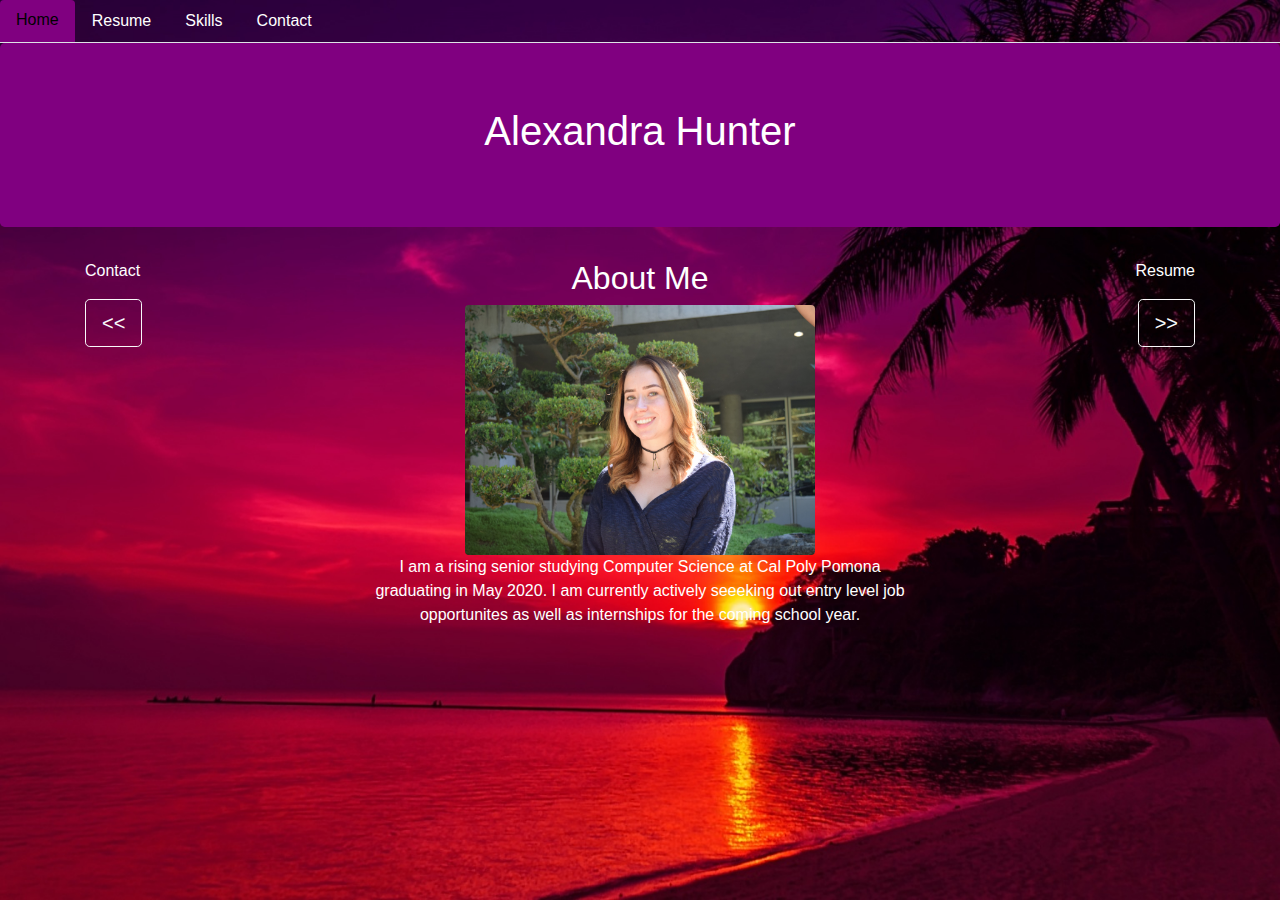
==== index.html @ 287e0bcd "Add files via upload" ====
<!DOCTYPE html>
<html lang="en">
<head>
    <meta charset="UTF-8">
    <meta name="viewport" content="width=device-width, initial-scale=1.0">
    <meta http-equiv="X-UA-Compatible" content="ie=edge">
    <link rel="stylesheet" href="https://stackpath.bootstrapcdn.com/bootstrap/4.3.1/css/bootstrap.min.css" integrity="sha384-ggOyR0iXCbMQv3Xipma34MD+dH/1fQ784/j6cY/iJTQUOhcWr7x9JvoRxT2MZw1T" crossorigin="anonymous">
    <link rel ="stylesheet" href="styles.css">
	<title>Home</title>
	<link rel="shortcut icon" href="img/corn.png" />
</head>
<body> <!--class="p-3 mb-2 bg-warning text-white"-->
    <nav class ="nav nav-tabs" id="nav">
        <a class="nav-link active" href="#" id="active">Home</a>
        <a class="nav-link" href="subpages/Resume.html" id="nonactive">Resume</a>
        <a class="nav-link" href="subpages/Skills.html" id="nonactive">Skills</a>
        <a class="nav-link" href="subpages/contact.html" id="nonactive">Contact</a>

    </nav>
    <section class ="jumbotron" id="jumbo">
        <h1 align="center">Alexandra Hunter</h1>
        <!--<p>Lorem ipsum dolor sit amet consectetur adipisicing elit. Ad repellat blanditiis provident quisquam mollitia animi ab, autem ullam maiores labore similique, voluptas magnam deleniti molestias perferendis vero quod illum cupiditate?</p>-->
    </section>
    <section class="container" id="ct">
	
        <div class="row">
            <div align="left" class="col">
			<p>Contact</p>
			<a class=" btn btn-outline-light btn-lg" href="subpages/Contact.html" role="button"><<</a>
            </div>
            <div align= "center" class="col-6">
				<h2 align="center">About Me</h2>
				<img src="img/HeadShot.jpg" class="rounded mx-auto d-block" alt="..." id="me">
                <p align="center">I am a rising senior studying Computer Science at Cal Poly Pomona graduating in May 2020. I am currently actively seeeking out entry level job opportunites as well as internships for the coming school year.</p>
            </div>
            <div align="right" class="col">
			<p>Resume</p>
			<a  class=" btn btn-outline-light btn-lg" href="subpages/Resume.html" role="button">>></a>
            </div>
        </div>
    </section>

    <script src="https://code.jquery.com/jquery-3.3.1.slim.min.js" integrity="sha384-q8i/X+965DzO0rT7abK41JStQIAqVgRVzpbzo5smXKp4YfRvH+8abtTE1Pi6jizo" crossorigin="anonymous"></script>
<script src="https://cdnjs.cloudflare.com/ajax/libs/popper.js/1.14.7/umd/popper.min.js" integrity="sha384-UO2eT0CpHqdSJQ6hJty5KVphtPhzWj9WO1clHTMGa3JDZwrnQq4sF86dIHNDz0W1" crossorigin="anonymous"></script>
<script src="https://stackpath.bootstrapcdn.com/bootstrap/4.3.1/js/bootstrap.min.js" integrity="sha384-JjSmVgyd0p3pXB1rRibZUAYoIIy6OrQ6VrjIEaFf/nJGzIxFDsf4x0xIM+B07jRM" crossorigin="anonymous"></script>


</body>
</html>
---- styles.css ----
body{
     
	background: url("img/backgroundPic.jpg") no-repeat center center fixed;
	 -webkit-background-size: cover;
  -moz-background-size: cover;
  background-size: cover;

}

#active{
	color: black;
	background-color: purple;
	border: black;
}
#jumbo{
	
	color: white;
	background-color: purple;
	border: black;
}


#ct{
	color: white;
}
#nonactive{
	color:white;

}
#mail{
	 height: 10%;
  width: 10%;
}
#divxyz{
	margin-bottom: 75px;
}
#resume{
	height: 100%;
  width: 75%;
}
#me{
	height: 250px;
  width: 350px;
}
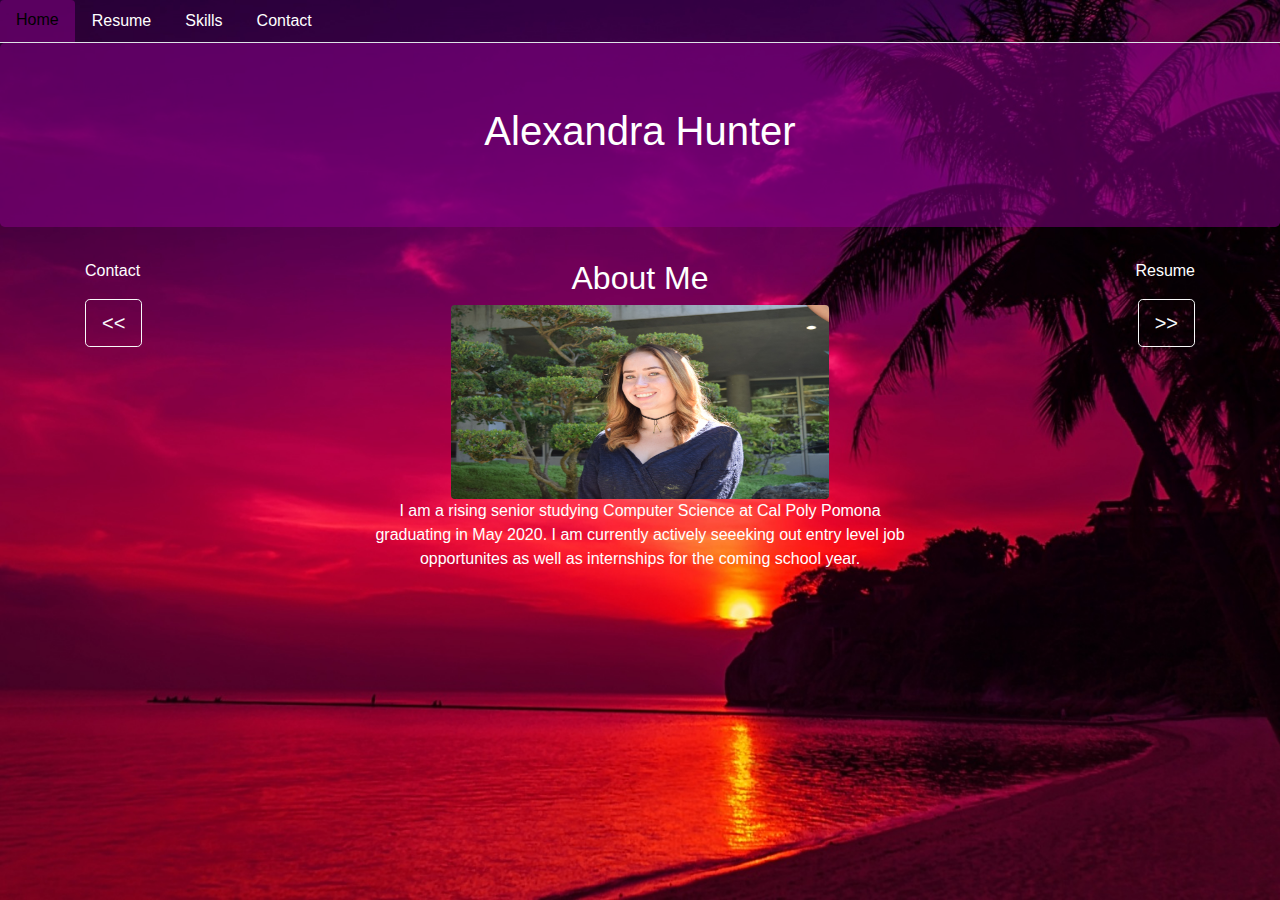
==== commit 62145834: "Update index.html" ====
--- a/index.html
+++ b/index.html
@@ -6,7 +6,7 @@
     <meta http-equiv="X-UA-Compatible" content="ie=edge">
     <link rel="stylesheet" href="https://stackpath.bootstrapcdn.com/bootstrap/4.3.1/css/bootstrap.min.css" integrity="sha384-ggOyR0iXCbMQv3Xipma34MD+dH/1fQ784/j6cY/iJTQUOhcWr7x9JvoRxT2MZw1T" crossorigin="anonymous">
     <link rel ="stylesheet" href="styles.css">
-	<title>Home</title>
+	<title>Alexandra Hunter</title>
 	<link rel="shortcut icon" href="img/corn.png" />
 </head>
 <body> <!--class="p-3 mb-2 bg-warning text-white"-->
@@ -26,11 +26,11 @@
         <div class="row">
             <div align="left" class="col">
 			<p>Contact</p>
-			<a class=" btn btn-outline-light btn-lg" href="subpages/Contact.html" role="button"><<</a>
+			<a class=" btn btn-outline-light btn-lg" href="subpages/contact.html" role="button"><<</a>
             </div>
             <div align= "center" class="col-6">
 				<h2 align="center">About Me</h2>
-				<img src="img/HeadShot.jpg" class="rounded mx-auto d-block" alt="..." id="me">
+				<img  align="center" src="img/HeadShot.jpg" class="rounded mx-auto d-block" alt="..." id="me">
                 <p align="center">I am a rising senior studying Computer Science at Cal Poly Pomona graduating in May 2020. I am currently actively seeeking out entry level job opportunites as well as internships for the coming school year.</p>
             </div>
             <div align="right" class="col">
@@ -46,4 +46,4 @@
 
 
 </body>
-</html>+</html>
--- a/styles.css
+++ b/styles.css
@@ -9,13 +9,13 @@
 
 #active{
 	color: black;
-	background-color: purple;
+	background-color: rgba(139,0,139,.5);
 	border: black;
 }
 #jumbo{
 	
 	color: white;
-	background-color: purple;
+	background-color: rgba(139,0,139,.5);
 	border: black;
 }
 
@@ -39,6 +39,6 @@
   width: 75%;
 }
 #me{
-	height: 250px;
-  width: 350px;
-}+	height: 50%;
+  width: 70%;
+}
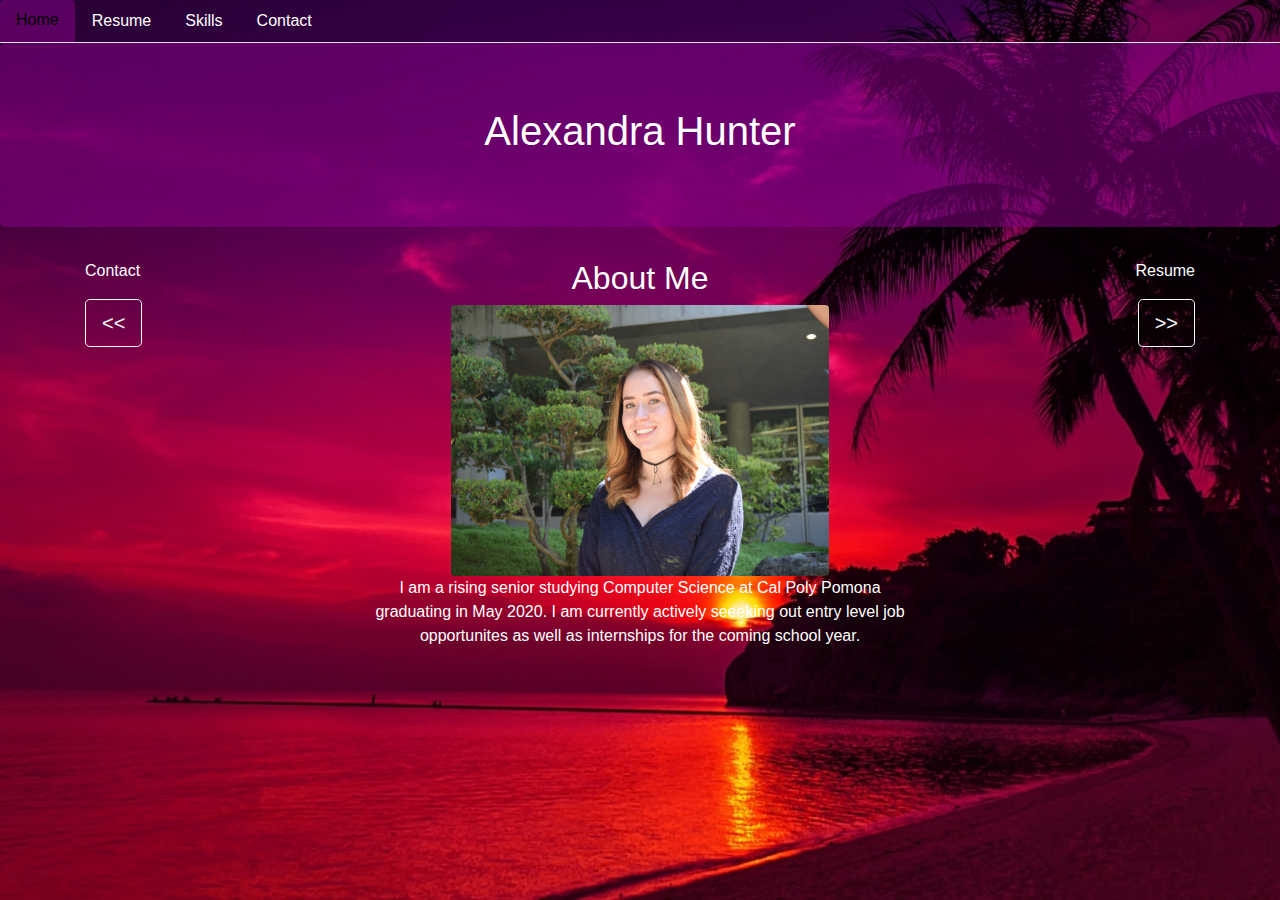
==== commit ea247bf7: "Update index.html" ====
--- a/index.html
+++ b/index.html
@@ -19,7 +19,7 @@
     </nav>
     <section class ="jumbotron" id="jumbo">
         <h1 align="center">Alexandra Hunter</h1>
-        <!--<p>Lorem ipsum dolor sit amet consectetur adipisicing elit. Ad repellat blanditiis provident quisquam mollitia animi ab, autem ullam maiores labore similique, voluptas magnam deleniti molestias perferendis vero quod illum cupiditate?</p>-->
+        <!--<p>Lodrem ipsum dolor sit amet consectetur adipisicing elit. Ad repellat blanditiis provident quisquam mollitia animi ab, autem ullam maiores labore similique, voluptas magnam deleniti molestias perferendis vero quod illum cupiditate?</p>-->
     </section>
     <section class="container" id="ct">
 	
--- a/styles.css
+++ b/styles.css
@@ -39,6 +39,6 @@
   width: 75%;
 }
 #me{
-	height: 50%;
+	height: 70%;
   width: 70%;
 }
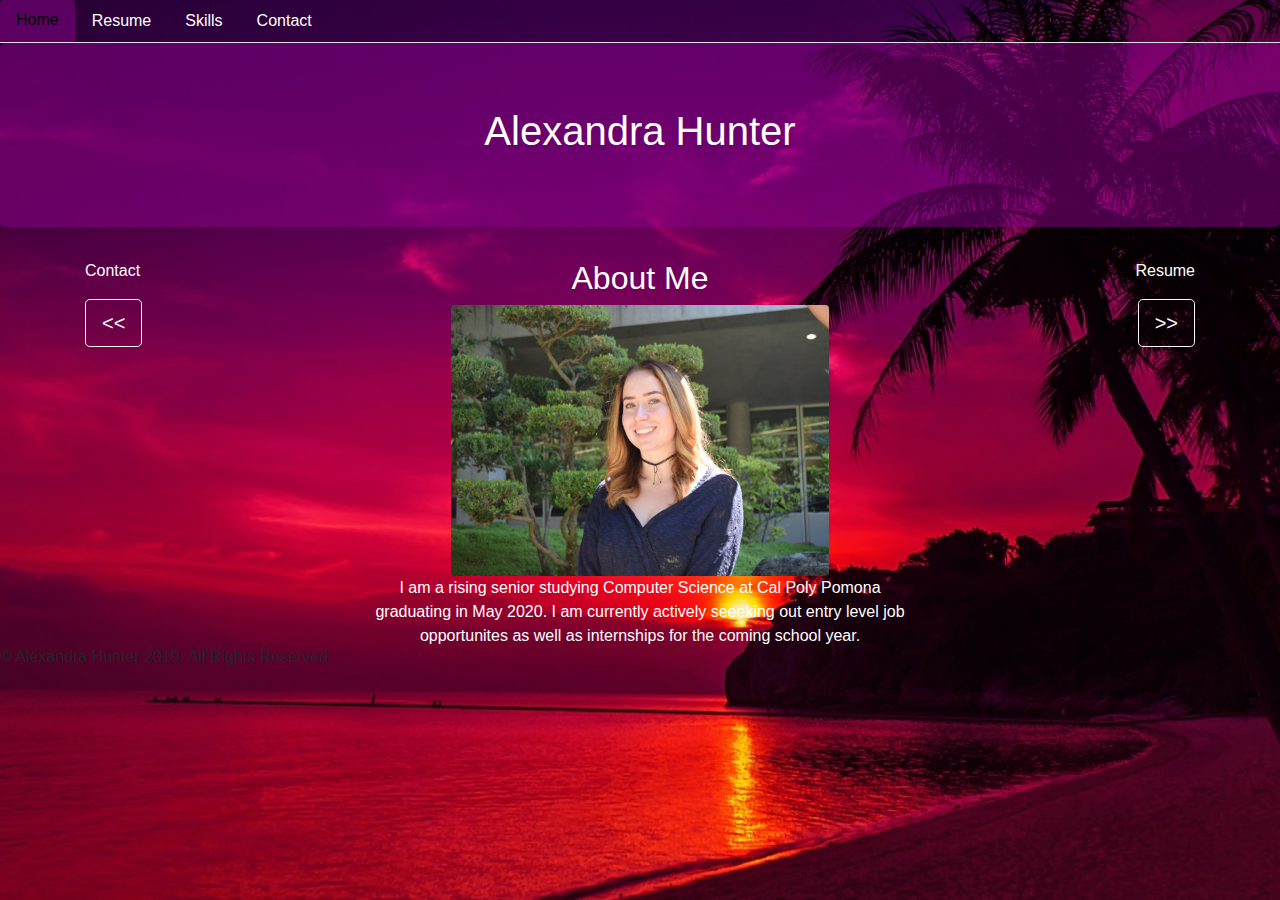
==== commit a93be6fe: "Update index.html" ====
--- a/index.html
+++ b/index.html
@@ -44,6 +44,6 @@
 <script src="https://cdnjs.cloudflare.com/ajax/libs/popper.js/1.14.7/umd/popper.min.js" integrity="sha384-UO2eT0CpHqdSJQ6hJty5KVphtPhzWj9WO1clHTMGa3JDZwrnQq4sF86dIHNDz0W1" crossorigin="anonymous"></script>
 <script src="https://stackpath.bootstrapcdn.com/bootstrap/4.3.1/js/bootstrap.min.js" integrity="sha384-JjSmVgyd0p3pXB1rRibZUAYoIIy6OrQ6VrjIEaFf/nJGzIxFDsf4x0xIM+B07jRM" crossorigin="anonymous"></script>
 
-
+	<div class="footer">&copy; Alexandra Hunter 2019. All Rights Reserved.</div>
 </body>
 </html>
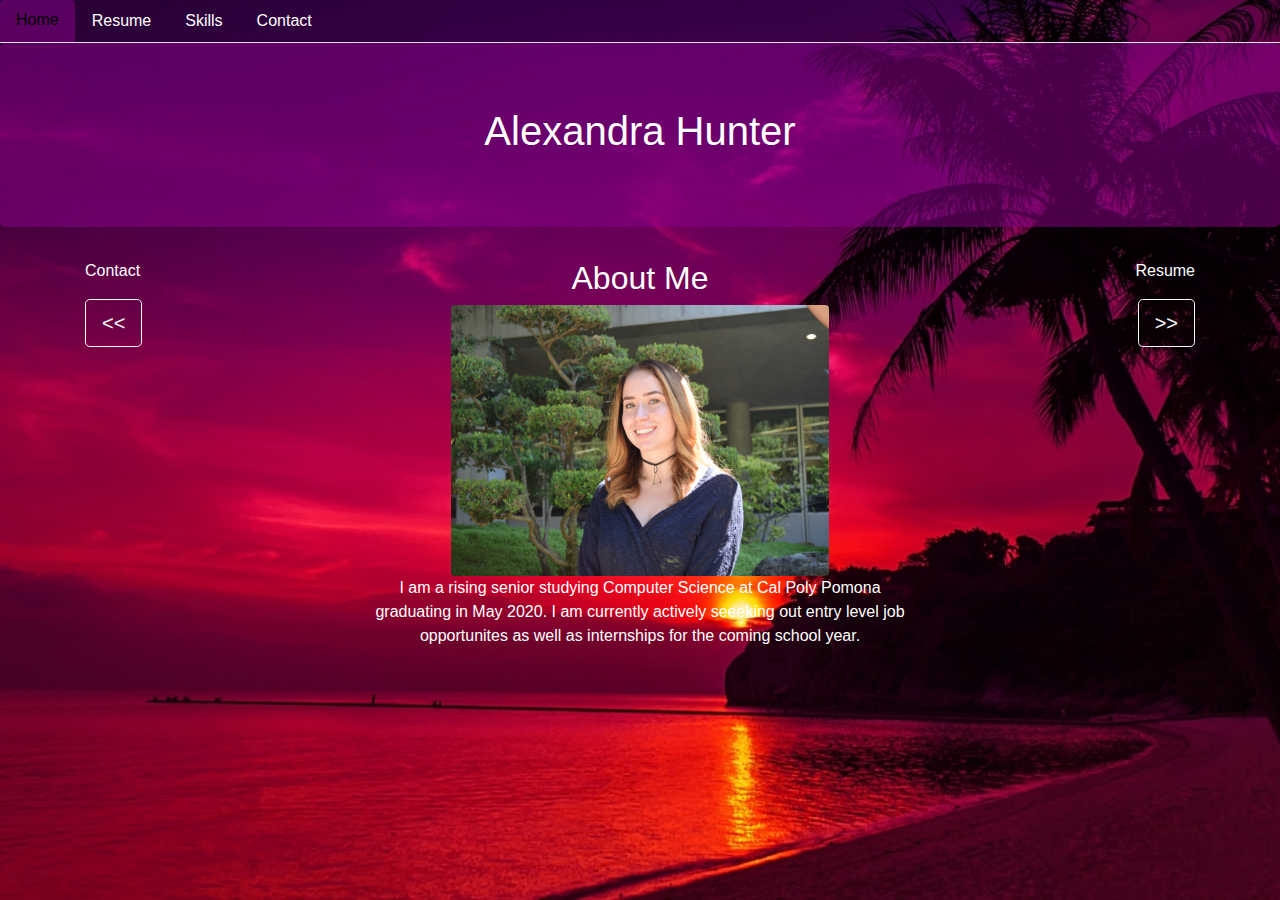
==== commit 139783c7: "Update index.html" ====
--- a/index.html
+++ b/index.html
@@ -44,6 +44,6 @@
 <script src="https://cdnjs.cloudflare.com/ajax/libs/popper.js/1.14.7/umd/popper.min.js" integrity="sha384-UO2eT0CpHqdSJQ6hJty5KVphtPhzWj9WO1clHTMGa3JDZwrnQq4sF86dIHNDz0W1" crossorigin="anonymous"></script>
 <script src="https://stackpath.bootstrapcdn.com/bootstrap/4.3.1/js/bootstrap.min.js" integrity="sha384-JjSmVgyd0p3pXB1rRibZUAYoIIy6OrQ6VrjIEaFf/nJGzIxFDsf4x0xIM+B07jRM" crossorigin="anonymous"></script>
 
-	<div class="footer">&copy; Alexandra Hunter 2019. All Rights Reserved.</div>
+	<!--<div class="footer">&copy; Alexandra Hunter 2019. All Rights Reserved.</div>-->
 </body>
 </html>
--- a/styles.css
+++ b/styles.css
@@ -42,3 +42,15 @@
 	height: 70%;
   width: 70%;
 }
+/*
+div.footer {
+	/* position: absolute;
+	right: 0; bottom : 10; left : 0;
+	display: block; *//*
+	background-color: black;
+	color: grey;
+	padding: 10px;
+	text-align: center;
+	bottom: 0;
+	left: 0;
+}*/
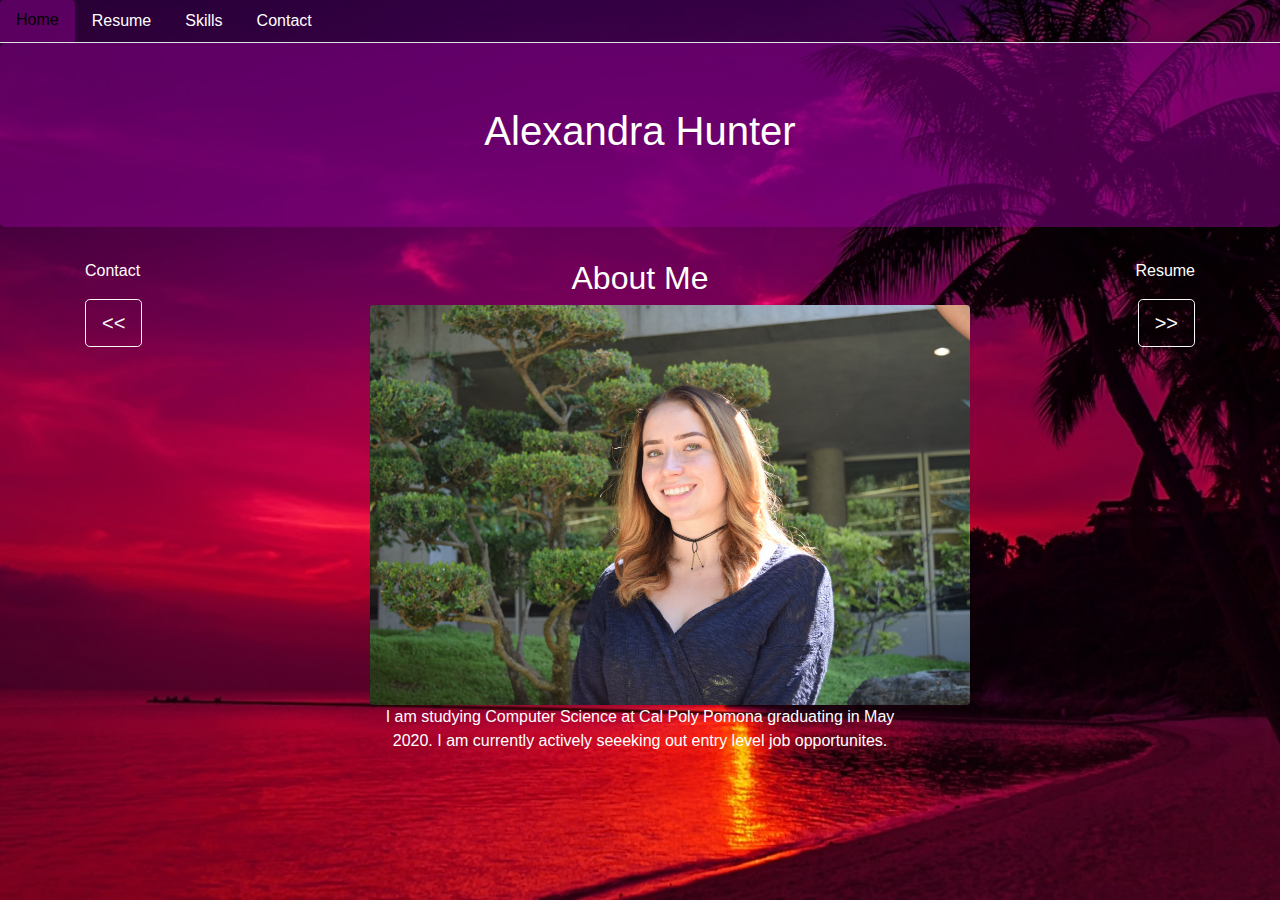
==== commit 7a4eedb2: "Update index.html" ====
--- a/index.html
+++ b/index.html
@@ -31,7 +31,7 @@
             <div align= "center" class="col-6">
 				<h2 align="center">About Me</h2>
 				<img  align="center" src="img/HeadShot.jpg" class="rounded mx-auto d-block" alt="..." id="me">
-                <p align="center">I am a rising senior studying Computer Science at Cal Poly Pomona graduating in May 2020. I am currently actively seeeking out entry level job opportunites as well as internships for the coming school year.</p>
+                <p align="center">I am studying Computer Science at Cal Poly Pomona graduating in May 2020. I am currently actively seeeking out entry level job opportunites.</p>
             </div>
             <div align="right" class="col">
 			<p>Resume</p>
--- a/styles.css
+++ b/styles.css
@@ -39,8 +39,8 @@
   width: 75%;
 }
 #me{
-	height: 70%;
-  width: 70%;
+	height: 400px;
+  width: auto;
 }
 /*
 div.footer {
